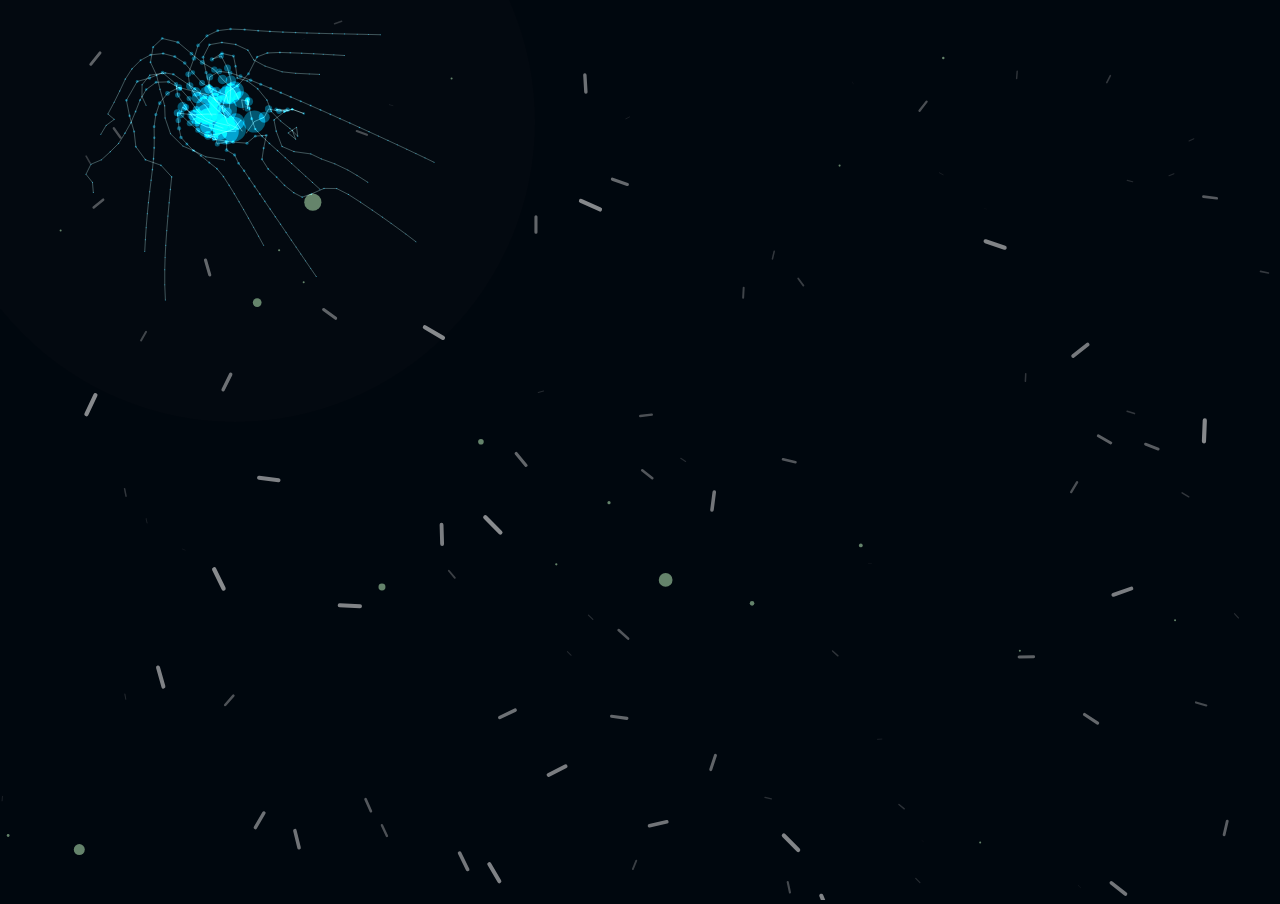
==== Interactive-Jellyfish.html @ db62380d "first commit" ====
<!DOCTYPE html>
<html lang="en">
  <head>
    <meta charset="UTF-8">
    <meta name="viewport" content="width=device-width, initial-scale=1.0">
    <link rel="stylesheet" href="Interactive-Jellyfish.css">
    <title>Document</title>
  </head>
  <body>
    <canvas id="C"></canvas>
  </body>
  <script src="Interactive-Jellyfish.js"></script>
</html>
---- Interactive-Jellyfish.css ----
html, body {
  width:  100%;
  height: 100%;
  margin: 0;
  background: rgb(0, 7, 14);
  overflow: hidden;
}
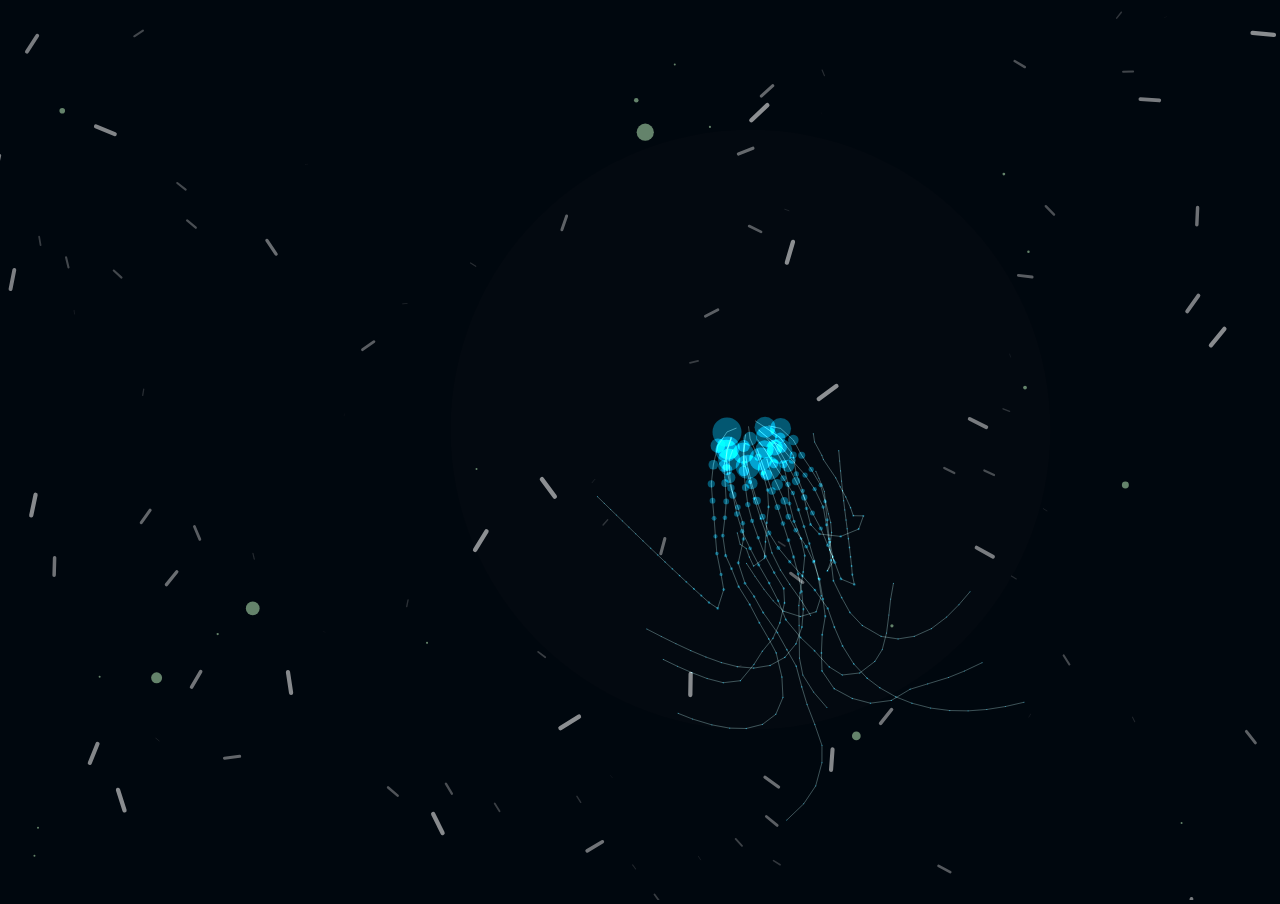
==== commit 52a43f78: "Update Interactive-Jellyfish.html" ====
--- a/Interactive-Jellyfish.html
+++ b/Interactive-Jellyfish.html
@@ -4,10 +4,10 @@
     <meta charset="UTF-8">
     <meta name="viewport" content="width=device-width, initial-scale=1.0">
     <link rel="stylesheet" href="Interactive-Jellyfish.css">
-    <title>Document</title>
+    <title>Chúc mừng giáng sinh em yêu yến nhi 💗💗💗💗💗</title>
   </head>
   <body>
     <canvas id="C"></canvas>
   </body>
   <script src="Interactive-Jellyfish.js"></script>
-</html>+</html>
